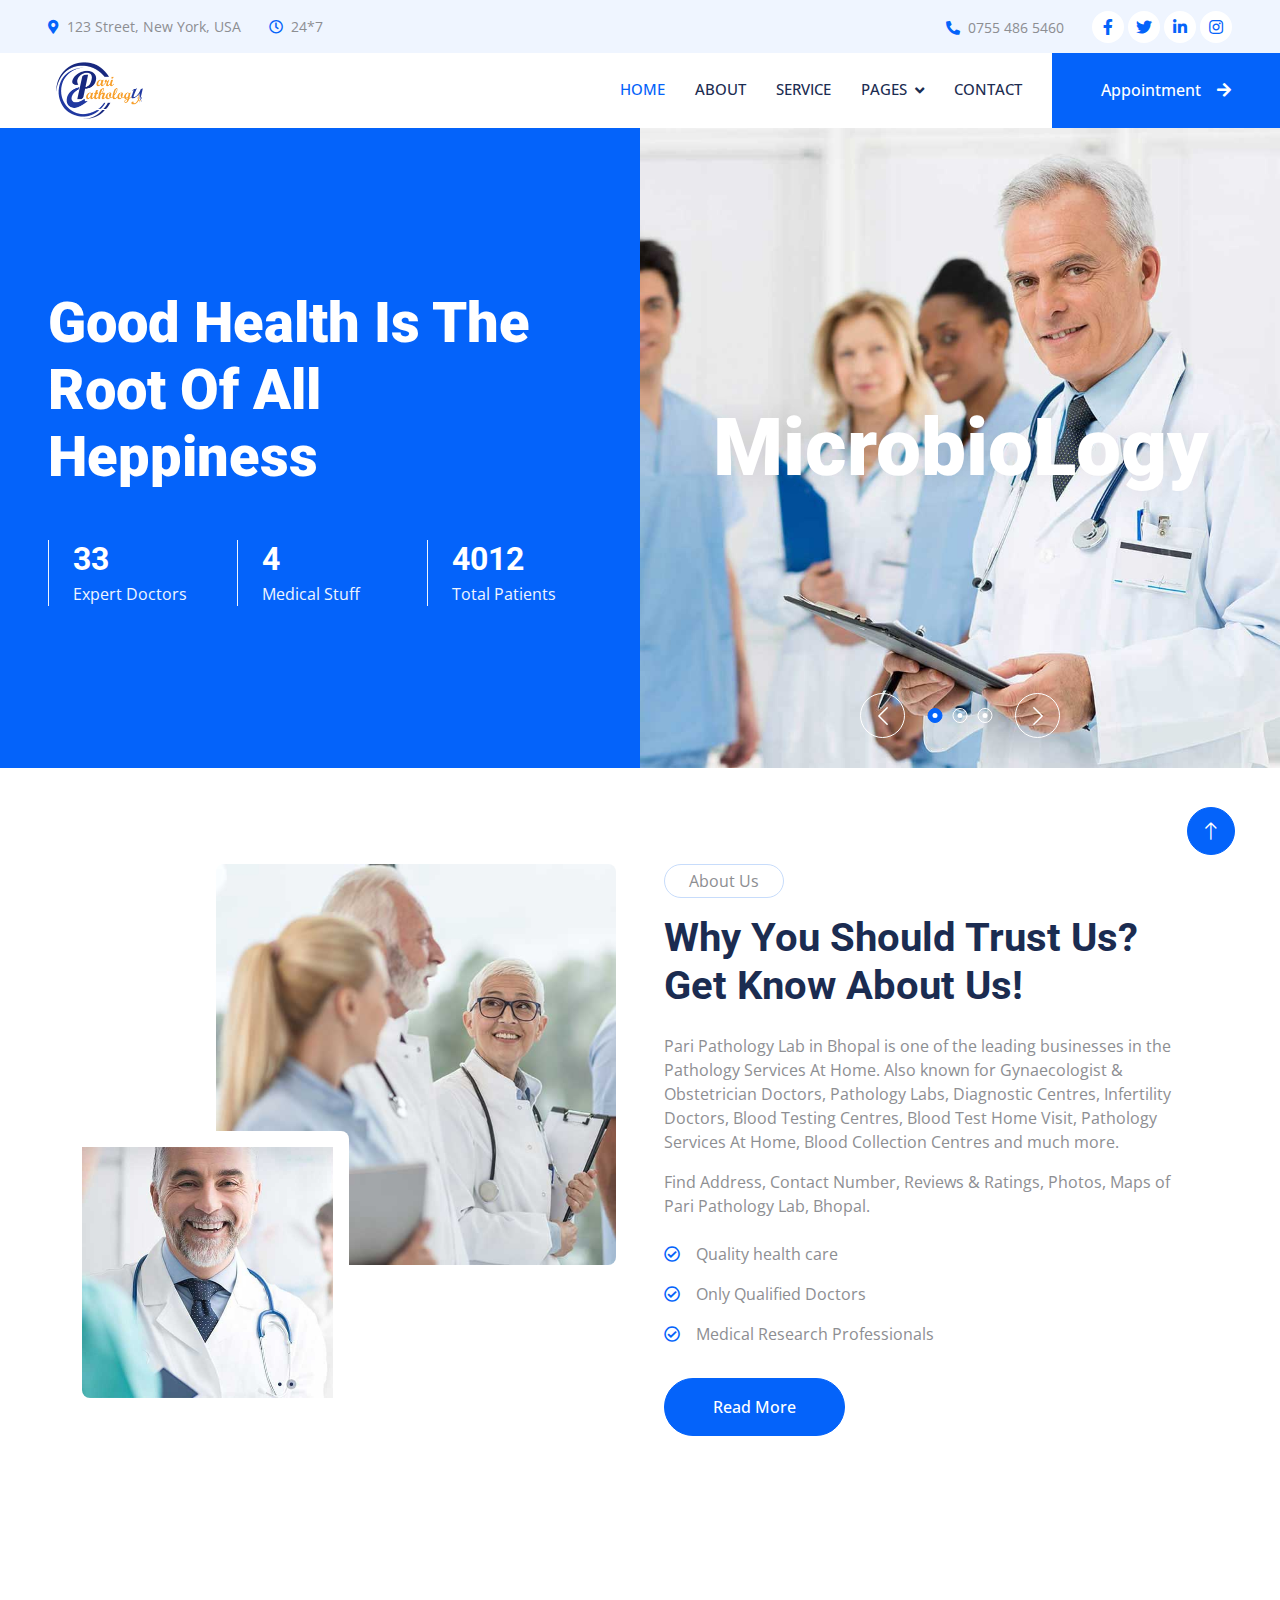
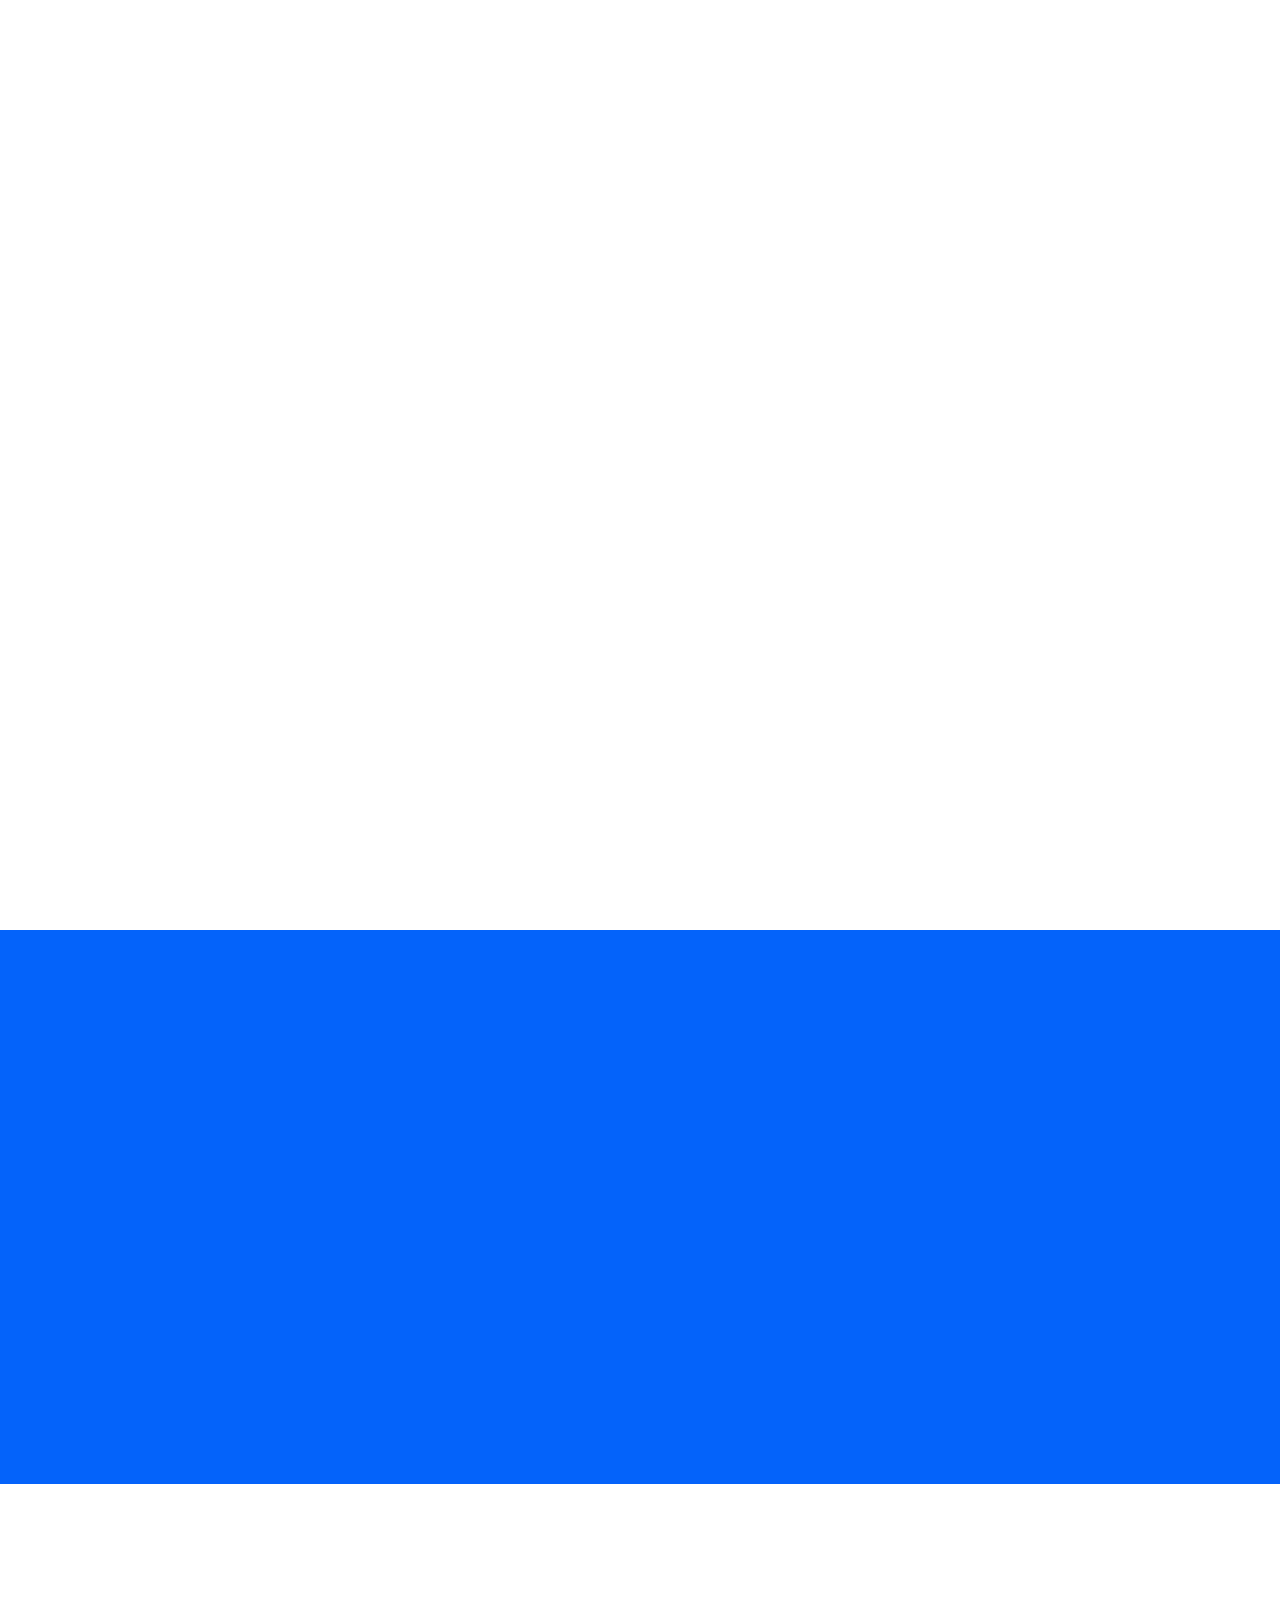
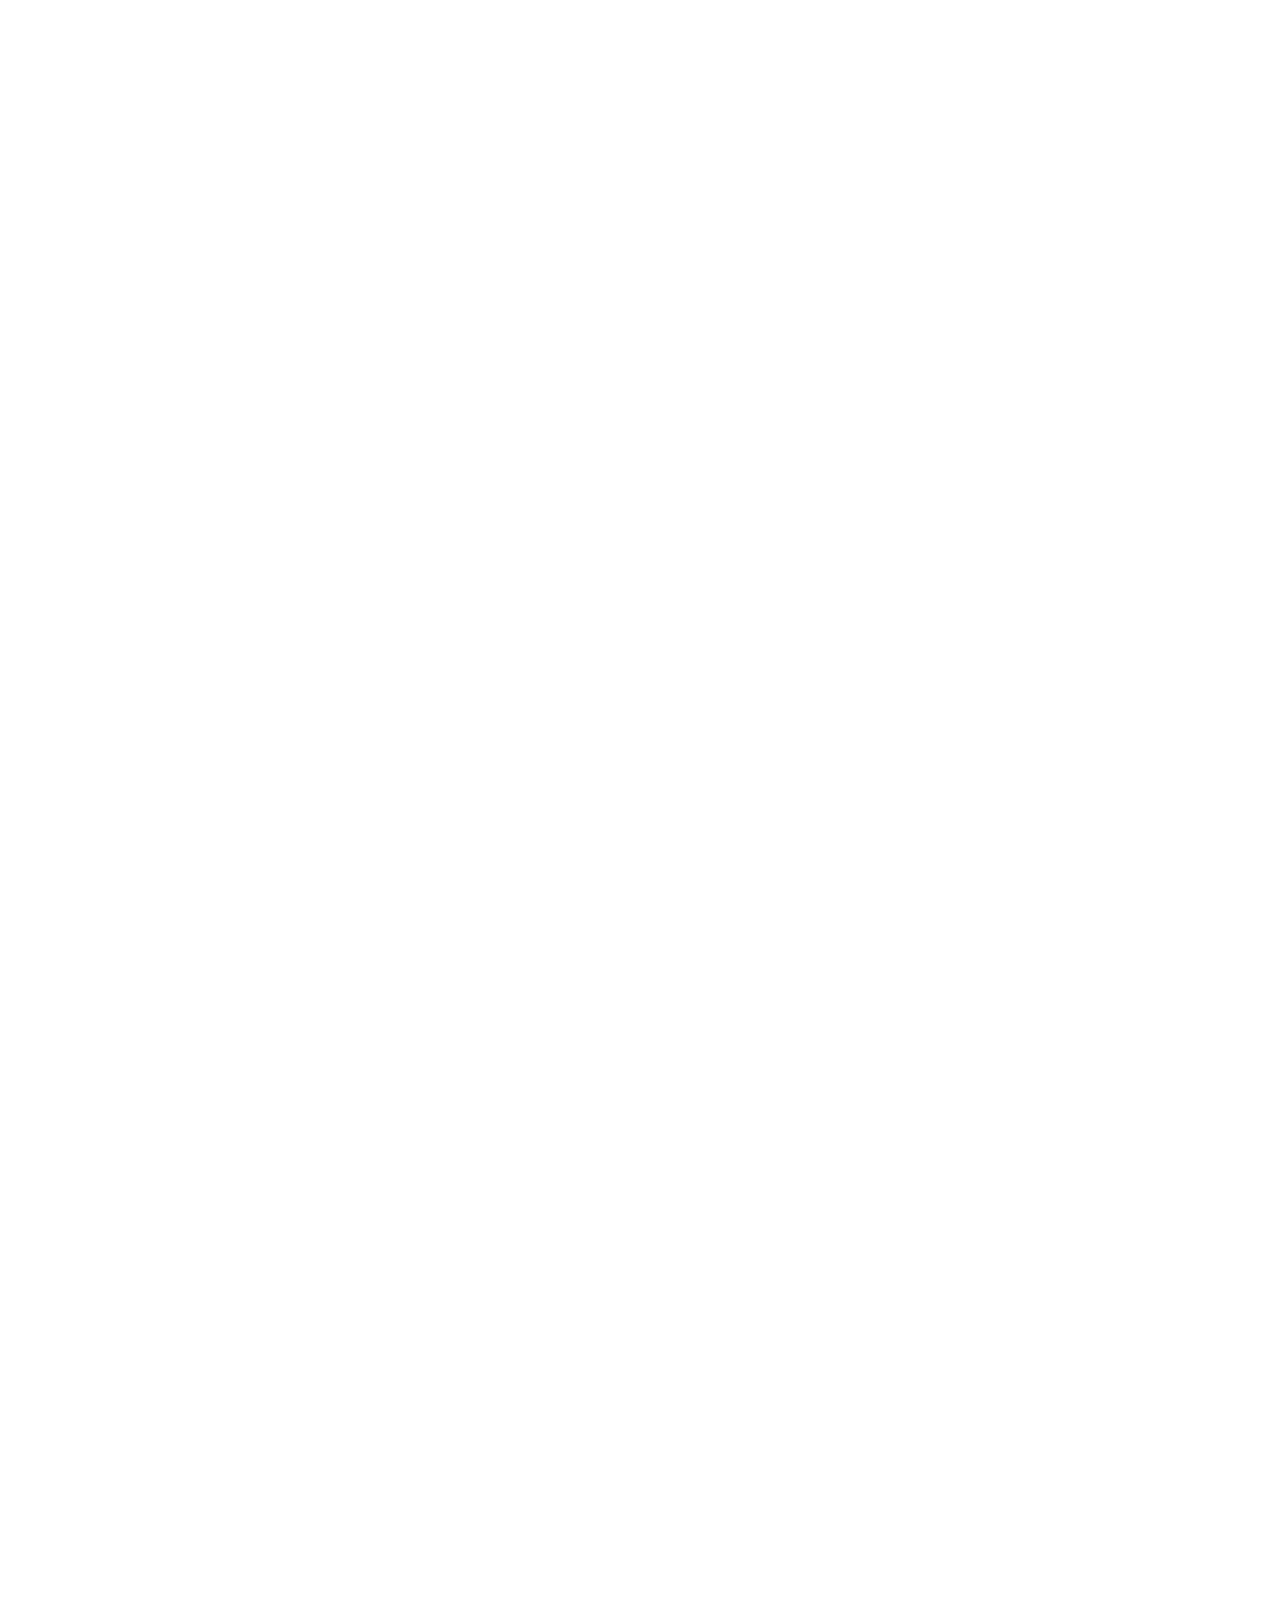
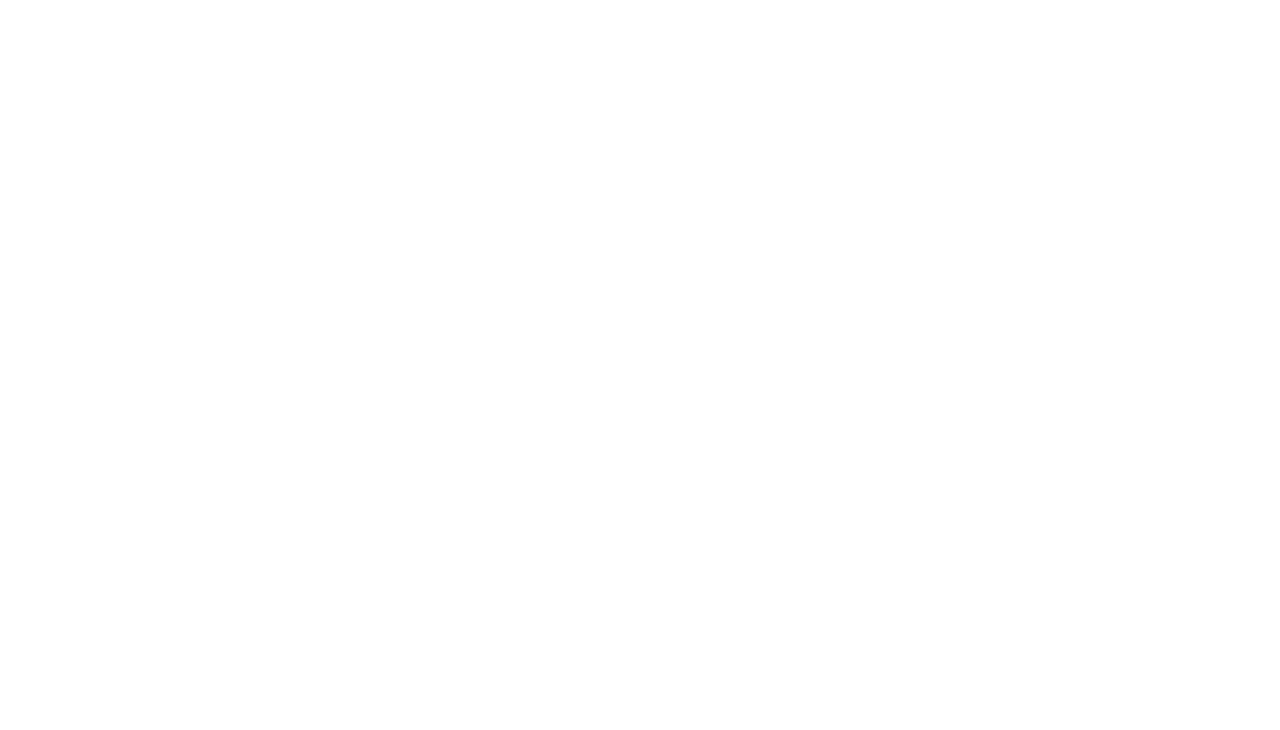
==== index.html @ 9d8f3b35 "initial commit" ====
<!DOCTYPE html>
<html lang="en">

<head>
    <meta charset="utf-8">
    <title>Pari Pathology Private Limited</title>
    <meta content="width=device-width, initial-scale=1.0" name="viewport">
    <meta content="" name="keywords">
    <meta content="" name="description">

    <!-- Favicon -->
    <link href="img/favicon.ico" rel="icon">

    <!-- Google Web Fonts -->
    <link rel="preconnect" href="https://fonts.googleapis.com">
    <link rel="preconnect" href="https://fonts.gstatic.com" crossorigin>
    <link href="https://fonts.googleapis.com/css2?family=Open+Sans:wght@400;500&family=Roboto:wght@500;700;900&display=swap" rel="stylesheet"> 

    <!-- Icon Font Stylesheet -->
    <link href="https://cdnjs.cloudflare.com/ajax/libs/font-awesome/5.10.0/css/all.min.css" rel="stylesheet">
    <link href="https://cdn.jsdelivr.net/npm/bootstrap-icons@1.4.1/font/bootstrap-icons.css" rel="stylesheet">

    <!-- Libraries Stylesheet -->
    <link href="lib/animate/animate.min.css" rel="stylesheet">
    <link href="lib/owlcarousel/assets/owl.carousel.min.css" rel="stylesheet">
    <link href="lib/tempusdominus/css/tempusdominus-bootstrap-4.min.css" rel="stylesheet" />

    <!-- Customized Bootstrap Stylesheet -->
    <link href="css/bootstrap.min.css" rel="stylesheet">

    <!-- Template Stylesheet -->
    <link href="css/style.css" rel="stylesheet">
</head>

<body>
    <!-- Spinner Start -->
    <div id="spinner" class="show bg-white position-fixed translate-middle w-100 vh-100 top-50 start-50 d-flex align-items-center justify-content-center">
        <div class="spinner-grow text-primary" style="width: 3rem; height: 3rem;" role="status">
            <span class="sr-only">Loading...</span>
        </div>
    </div>
    <!-- Spinner End -->


    <!-- Topbar Start -->
    <div class="container-fluid bg-light p-0 wow fadeIn" data-wow-delay="0.1s">
        <div class="row gx-0 d-none d-lg-flex">
            <div class="col-lg-7 px-5 text-start">
                <div class="h-100 d-inline-flex align-items-center py-3 me-4">
                    <small class="fa fa-map-marker-alt text-primary me-2"></small>
                    <small>123 Street, New York, USA</small>
                </div>
                <div class="h-100 d-inline-flex align-items-center py-3">
                    <small class="far fa-clock text-primary me-2"></small>
                    <small>24*7</small>
                </div>
            </div>
            <div class="col-lg-5 px-5 text-end">
                <div class="h-100 d-inline-flex align-items-center py-3 me-4">
                    <small class="fa fa-phone-alt text-primary me-2"></small>
                    <small>0755 486 5460</small>
                </div>
                <div class="h-100 d-inline-flex align-items-center">
                    <a class="btn btn-sm-square rounded-circle bg-white text-primary me-1" href=""><i class="fab fa-facebook-f"></i></a>
                    <a class="btn btn-sm-square rounded-circle bg-white text-primary me-1" href=""><i class="fab fa-twitter"></i></a>
                    <a class="btn btn-sm-square rounded-circle bg-white text-primary me-1" href=""><i class="fab fa-linkedin-in"></i></a>
                    <a class="btn btn-sm-square rounded-circle bg-white text-primary me-0" href=""><i class="fab fa-instagram"></i></a>
                </div>
            </div>
        </div>
    </div>
    <!-- Topbar End -->


    <!-- Navbar Start -->
    <nav class="navbar navbar-expand-lg bg-white navbar-light sticky-top p-0 wow fadeIn" data-wow-delay="0.1s">
        <a href="index.html" class="navbar-brand d-flex align-items-center px-4 px-lg-5">
            <h1 class="m-0 text-primary">
                <!-- <i class="far fa-hospital me-3"></i> -->
                <img src="img/6-pnglogo.png" width="100">
            </h1>
        </a>
        <button type="button" class="navbar-toggler me-4" data-bs-toggle="collapse" data-bs-target="#navbarCollapse">
            <span class="navbar-toggler-icon"></span>
        </button>
        <div class="collapse navbar-collapse" id="navbarCollapse">
            <div class="navbar-nav ms-auto p-4 p-lg-0">
                <a href="index.html" class="nav-item nav-link active">Home</a>
                <a href="about.html" class="nav-item nav-link">About</a>
                <a href="service.html" class="nav-item nav-link">Service</a>
                <div class="nav-item dropdown">
                    <a href="#" class="nav-link dropdown-toggle" data-bs-toggle="dropdown">Pages</a>
                    <div class="dropdown-menu rounded-0 rounded-bottom m-0">
                        <a href="feature.html" class="dropdown-item">Feature</a>
                        <a href="team.html" class="dropdown-item">Our Doctor</a>
                        <a href="appointment.html" class="dropdown-item">Appointment</a>
                        <a href="testimonial.html" class="dropdown-item">Testimonial</a>
                        <a href="404.html" class="dropdown-item">404 Page</a>
                    </div>
                </div>
                <a href="contact.html" class="nav-item nav-link">Contact</a>
            </div>
            <a href="" class="btn btn-primary rounded-0 py-4 px-lg-5 d-none d-lg-block">Appointment<i class="fa fa-arrow-right ms-3"></i></a>
        </div>
    </nav>
    <!-- Navbar End -->


    <!-- Header Start -->
    <div class="container-fluid header bg-primary p-0 mb-5">
        <div class="row g-0 align-items-center flex-column-reverse flex-lg-row">
            <div class="col-lg-6 p-5 wow fadeIn" data-wow-delay="0.1s">
                <h1 class="display-4 text-white mb-5">Good Health Is The Root Of All Heppiness</h1>
                <div class="row g-4">
                    <div class="col-sm-4">
                        <div class="border-start border-light ps-4">
                            <h2 class="text-white mb-1" data-toggle="counter-up">100</h2>
                            <p class="text-light mb-0">Expert Doctors</p>
                        </div>
                    </div>
                    <div class="col-sm-4">
                        <div class="border-start border-light ps-4">
                            <h2 class="text-white mb-1" data-toggle="counter-up">12</h2>
                            <p class="text-light mb-0">Medical Stuff</p>
                        </div>
                    </div>
                    <div class="col-sm-4">
                        <div class="border-start border-light ps-4">
                            <h2 class="text-white mb-1" data-toggle="counter-up">12345</h2>
                            <p class="text-light mb-0">Total Patients</p>
                        </div>
                    </div>
                </div>
            </div>
            <div class="col-lg-6 wow fadeIn" data-wow-delay="0.5s">
                <div class="owl-carousel header-carousel">
                    <div class="owl-carousel-item position-relative">
                        <img class="img-fluid" src="img/carousel-1.jpg" alt="">
                        <div class="owl-carousel-text">
                            <h1 class="display-1 text-white mb-0">MicrobioLogy</h1>
                        </div>
                    </div>
                    <div class="owl-carousel-item position-relative">
                        <img class="img-fluid" src="img/carousel-2.jpg" alt="">
                        <div class="owl-carousel-text">
                            <h1 class="display-1 text-white mb-0">Hemetology</h1>
                        </div>
                    </div>
                    <div class="owl-carousel-item position-relative">
                        <img class="img-fluid" src="img/carousel-3.jpg" alt="">
                        <div class="owl-carousel-text">
                            <h1 class="display-1 text-white mb-0">BioChemistry</h1>
                        </div>
                    </div>
                </div>
            </div>
        </div>
    </div>
    <!-- Header End -->


    <!-- About Start -->
    <div class="container-xxl py-5">
        <div class="container">
            <div class="row g-5">
                <div class="col-lg-6 wow fadeIn" data-wow-delay="0.1s">
                    <div class="d-flex flex-column">
                        <img class="img-fluid rounded w-75 align-self-end" src="img/about-1.jpg" alt="">
                        <img class="img-fluid rounded w-50 bg-white pt-3 pe-3" src="img/about-2.jpg" alt="" style="margin-top: -25%;">
                    </div>
                </div>
                <div class="col-lg-6 wow fadeIn" data-wow-delay="0.5s">
                    <p class="d-inline-block border rounded-pill py-1 px-4">About Us</p>
                    <h1 class="mb-4">Why You Should Trust Us? Get Know About Us!</h1>
                    <p>Pari Pathology Lab in Bhopal is one of the leading businesses in the Pathology Services At Home. Also known for Gynaecologist & Obstetrician Doctors, Pathology Labs, Diagnostic Centres, Infertility Doctors, Blood Testing Centres, Blood Test Home Visit, Pathology Services At Home, Blood Collection Centres and much more. </p>
                    <p class="mb-4">Find Address, Contact Number, Reviews & Ratings, Photos, Maps of Pari Pathology Lab, Bhopal.</p>
                    <p><i class="far fa-check-circle text-primary me-3"></i>Quality health care</p>
                    <p><i class="far fa-check-circle text-primary me-3"></i>Only Qualified Doctors</p>
                    <p><i class="far fa-check-circle text-primary me-3"></i>Medical Research Professionals</p>
                    <a class="btn btn-primary rounded-pill py-3 px-5 mt-3" href="">Read More</a>
                </div>
            </div>
        </div>
    </div>
    <!-- About End -->


    <!-- Service Start -->
    <div class="container-xxl py-5">
        <div class="container">
            <div class="text-center mx-auto mb-5 wow fadeInUp" data-wow-delay="0.1s" style="max-width: 600px;">
                <p class="d-inline-block border rounded-pill py-1 px-4">Services</p>
                <h1>Health Care Solutions</h1>
            </div>
            <div class="row g-4">
                <div class="col-lg-4 col-md-6 wow fadeInUp" data-wow-delay="0.1s">
                    <div class="service-item bg-light rounded h-100 p-5">
                        <div class="d-inline-flex align-items-center justify-content-center bg-white rounded-circle mb-4" style="width: 65px; height: 65px;">
                            <i class="fa fa-heartbeat text-primary fs-4"></i>
                        </div>
                        <h4 class="mb-3">Cardiology</h4>
                        <p class="mb-4">Erat ipsum justo amet duo et elitr dolor, est duo duo eos lorem sed diam stet diam sed stet.</p>
                        <a class="btn" href=""><i class="fa fa-plus text-primary me-3"></i>Read More</a>
                    </div>
                </div>
                <div class="col-lg-4 col-md-6 wow fadeInUp" data-wow-delay="0.3s">
                    <div class="service-item bg-light rounded h-100 p-5">
                        <div class="d-inline-flex align-items-center justify-content-center bg-white rounded-circle mb-4" style="width: 65px; height: 65px;">
                            <i class="fa fa-x-ray text-primary fs-4"></i>
                        </div>
                        <h4 class="mb-3">Pulmonary</h4>
                        <p class="mb-4">Erat ipsum justo amet duo et elitr dolor, est duo duo eos lorem sed diam stet diam sed stet.</p>
                        <a class="btn" href=""><i class="fa fa-plus text-primary me-3"></i>Read More</a>
                    </div>
                </div>
                <div class="col-lg-4 col-md-6 wow fadeInUp" data-wow-delay="0.5s">
                    <div class="service-item bg-light rounded h-100 p-5">
                        <div class="d-inline-flex align-items-center justify-content-center bg-white rounded-circle mb-4" style="width: 65px; height: 65px;">
                            <i class="fa fa-brain text-primary fs-4"></i>
                        </div>
                        <h4 class="mb-3">Neurology</h4>
                        <p class="mb-4">Erat ipsum justo amet duo et elitr dolor, est duo duo eos lorem sed diam stet diam sed stet.</p>
                        <a class="btn" href=""><i class="fa fa-plus text-primary me-3"></i>Read More</a>
                    </div>
                </div>
                <div class="col-lg-4 col-md-6 wow fadeInUp" data-wow-delay="0.1s">
                    <div class="service-item bg-light rounded h-100 p-5">
                        <div class="d-inline-flex align-items-center justify-content-center bg-white rounded-circle mb-4" style="width: 65px; height: 65px;">
                            <i class="fa fa-wheelchair text-primary fs-4"></i>
                        </div>
                        <h4 class="mb-3">Orthopedics</h4>
                        <p class="mb-4">Erat ipsum justo amet duo et elitr dolor, est duo duo eos lorem sed diam stet diam sed stet.</p>
                        <a class="btn" href=""><i class="fa fa-plus text-primary me-3"></i>Read More</a>
                    </div>
                </div>
                <div class="col-lg-4 col-md-6 wow fadeInUp" data-wow-delay="0.3s">
                    <div class="service-item bg-light rounded h-100 p-5">
                        <div class="d-inline-flex align-items-center justify-content-center bg-white rounded-circle mb-4" style="width: 65px; height: 65px;">
                            <i class="fa fa-tooth text-primary fs-4"></i>
                        </div>
                        <h4 class="mb-3">Dental Surgery</h4>
                        <p class="mb-4">Erat ipsum justo amet duo et elitr dolor, est duo duo eos lorem sed diam stet diam sed stet.</p>
                        <a class="btn" href=""><i class="fa fa-plus text-primary me-3"></i>Read More</a>
                    </div>
                </div>
                <div class="col-lg-4 col-md-6 wow fadeInUp" data-wow-delay="0.5s">
                    <div class="service-item bg-light rounded h-100 p-5">
                        <div class="d-inline-flex align-items-center justify-content-center bg-white rounded-circle mb-4" style="width: 65px; height: 65px;">
                            <i class="fa fa-vials text-primary fs-4"></i>
                        </div>
                        <h4 class="mb-3">Laboratory</h4>
                        <p class="mb-4">Erat ipsum justo amet duo et elitr dolor, est duo duo eos lorem sed diam stet diam sed stet.</p>
                        <a class="btn" href=""><i class="fa fa-plus text-primary me-3"></i>Read More</a>
                    </div>
                </div>
            </div>
        </div>
    </div>
    <!-- Service End -->


    <!-- Feature Start -->
    <div class="container-fluid bg-primary overflow-hidden my-5 px-lg-0">
        <div class="container feature px-lg-0">
            <div class="row g-0 mx-lg-0">
                <div class="col-lg-6 feature-text py-5 wow fadeIn" data-wow-delay="0.1s">
                    <div class="p-lg-5 ps-lg-0">
                        <p class="d-inline-block border rounded-pill text-light py-1 px-4">Features</p>
                        <h1 class="text-white mb-4">Why Choose Us</h1>
                        <p class="text-white mb-4 pb-2">Tempor erat elitr rebum at clita. Diam dolor diam ipsum sit. Aliqu diam amet diam et eos. Clita erat ipsum et lorem et sit, sed stet lorem sit clita duo justo erat amet</p>
                        <div class="row g-4">
                            <div class="col-6">
                                <div class="d-flex align-items-center">
                                    <div class="d-flex flex-shrink-0 align-items-center justify-content-center rounded-circle bg-light" style="width: 55px; height: 55px;">
                                        <i class="fa fa-user-md text-primary"></i>
                                    </div>
                                    <div class="ms-4">
                                        <p class="text-white mb-2">Experience</p>
                                        <h5 class="text-white mb-0">Doctors</h5>
                                    </div>
                                </div>
                            </div>
                            <div class="col-6">
                                <div class="d-flex align-items-center">
                                    <div class="d-flex flex-shrink-0 align-items-center justify-content-center rounded-circle bg-light" style="width: 55px; height: 55px;">
                                        <i class="fa fa-check text-primary"></i>
                                    </div>
                                    <div class="ms-4">
                                        <p class="text-white mb-2">Quality</p>
                                        <h5 class="text-white mb-0">Services</h5>
                                    </div>
                                </div>
                            </div>
                            <div class="col-6">
                                <div class="d-flex align-items-center">
                                    <div class="d-flex flex-shrink-0 align-items-center justify-content-center rounded-circle bg-light" style="width: 55px; height: 55px;">
                                        <i class="fa fa-comment-medical text-primary"></i>
                                    </div>
                                    <div class="ms-4">
                                        <p class="text-white mb-2">Positive</p>
                                        <h5 class="text-white mb-0">Consultation</h5>
                                    </div>
                                </div>
                            </div>
                            <div class="col-6">
                                <div class="d-flex align-items-center">
                                    <div class="d-flex flex-shrink-0 align-items-center justify-content-center rounded-circle bg-light" style="width: 55px; height: 55px;">
                                        <i class="fa fa-headphones text-primary"></i>
                                    </div>
                                    <div class="ms-4">
                                        <p class="text-white mb-2">24 Hours</p>
                                        <h5 class="text-white mb-0">Support</h5>
                                    </div>
                                </div>
                            </div>
                        </div>
                    </div>
                </div>
                <div class="col-lg-6 pe-lg-0 wow fadeIn" data-wow-delay="0.5s" style="min-height: 400px;">
                    <div class="position-relative h-100">
                        <img class="position-absolute img-fluid w-100 h-100" src="img/feature.jpg" style="object-fit: cover;" alt="">
                    </div>
                </div>
            </div>
        </div>
    </div>
    <!-- Feature End -->


    <!-- Team Start -->
    <div class="container-xxl py-5">
        <div class="container">
            <div class="text-center mx-auto mb-5 wow fadeInUp" data-wow-delay="0.1s" style="max-width: 600px;">
                <p class="d-inline-block border rounded-pill py-1 px-4">Doctors</p>
                <h1>Our Experience Doctors</h1>
            </div>
            <div class="row g-4">
                <div class="col-lg-3 col-md-6 wow fadeInUp" data-wow-delay="0.1s">
                    <div class="team-item position-relative rounded overflow-hidden">
                        <div class="overflow-hidden">
                            <img class="img-fluid" src="img/team-1.jpg" alt="">
                        </div>
                        <div class="team-text bg-light text-center p-4">
                            <h5>Doctor Name</h5>
                            <p class="text-primary">Department</p>
                            <div class="team-social text-center">
                                <a class="btn btn-square" href=""><i class="fab fa-facebook-f"></i></a>
                                <a class="btn btn-square" href=""><i class="fab fa-twitter"></i></a>
                                <a class="btn btn-square" href=""><i class="fab fa-instagram"></i></a>
                            </div>
                        </div>
                    </div>
                </div>
                <div class="col-lg-3 col-md-6 wow fadeInUp" data-wow-delay="0.3s">
                    <div class="team-item position-relative rounded overflow-hidden">
                        <div class="overflow-hidden">
                            <img class="img-fluid" src="img/team-2.jpg" alt="">
                        </div>
                        <div class="team-text bg-light text-center p-4">
                            <h5>Doctor Name</h5>
                            <p class="text-primary">Department</p>
                            <div class="team-social text-center">
                                <a class="btn btn-square" href=""><i class="fab fa-facebook-f"></i></a>
                                <a class="btn btn-square" href=""><i class="fab fa-twitter"></i></a>
                                <a class="btn btn-square" href=""><i class="fab fa-instagram"></i></a>
                            </div>
                        </div>
                    </div>
                </div>
                <div class="col-lg-3 col-md-6 wow fadeInUp" data-wow-delay="0.5s">
                    <div class="team-item position-relative rounded overflow-hidden">
                        <div class="overflow-hidden">
                            <img class="img-fluid" src="img/team-3.jpg" alt="">
                        </div>
                        <div class="team-text bg-light text-center p-4">
                            <h5>Doctor Name</h5>
                            <p class="text-primary">Department</p>
                            <div class="team-social text-center">
                                <a class="btn btn-square" href=""><i class="fab fa-facebook-f"></i></a>
                                <a class="btn btn-square" href=""><i class="fab fa-twitter"></i></a>
                                <a class="btn btn-square" href=""><i class="fab fa-instagram"></i></a>
                            </div>
                        </div>
                    </div>
                </div>
                <div class="col-lg-3 col-md-6 wow fadeInUp" data-wow-delay="0.7s">
                    <div class="team-item position-relative rounded overflow-hidden">
                        <div class="overflow-hidden">
                            <img class="img-fluid" src="img/team-4.jpg" alt="">
                        </div>
                        <div class="team-text bg-light text-center p-4">
                            <h5>Doctor Name</h5>
                            <p class="text-primary">Department</p>
                            <div class="team-social text-center">
                                <a class="btn btn-square" href=""><i class="fab fa-facebook-f"></i></a>
                                <a class="btn btn-square" href=""><i class="fab fa-twitter"></i></a>
                                <a class="btn btn-square" href=""><i class="fab fa-instagram"></i></a>
                            </div>
                        </div>
                    </div>
                </div>
            </div>
        </div>
    </div>
    <!-- Team End -->


    <!-- Appointment Start -->
    <div class="container-xxl py-5">
        <div class="container">
            <div class="row g-5">
                <div class="col-lg-6 wow fadeInUp" data-wow-delay="0.1s">
                    <p class="d-inline-block border rounded-pill py-1 px-4">Appointment</p>
                    <h1 class="mb-4">Make An Appointment To Visit Our Doctor</h1>
                    <p class="mb-4">Tempor erat elitr rebum at clita. Diam dolor diam ipsum sit. Aliqu diam amet diam et eos. Clita erat ipsum et lorem et sit, sed stet lorem sit clita duo justo magna dolore erat amet</p>
                    <div class="bg-light rounded d-flex align-items-center p-5 mb-4">
                        <div class="d-flex flex-shrink-0 align-items-center justify-content-center rounded-circle bg-white" style="width: 55px; height: 55px;">
                            <i class="fa fa-phone-alt text-primary"></i>
                        </div>
                        <div class="ms-4">
                            <p class="mb-2">Call Us Now</p>
                            <h5 class="mb-0">0755 486 5460 </h5>
                        </div>
                    </div>
                    <div class="bg-light rounded d-flex align-items-center p-5">
                        <div class="d-flex flex-shrink-0 align-items-center justify-content-center rounded-circle bg-white" style="width: 55px; height: 55px;">
                            <i class="fa fa-envelope-open text-primary"></i>
                        </div>
                        <div class="ms-4">
                            <p class="mb-2">Mail Us Now</p>
                            <h5 class="mb-0">paripathologypvtltd@gmail  .com</h5>
                        </div>
                    </div>
                </div>
                <div class="col-lg-6 wow fadeInUp" data-wow-delay="0.5s">
                    <div class="bg-light rounded h-100 d-flex align-items-center p-5">
                        <form>
                            <div class="row g-3">
                                <div class="col-12 col-sm-6">
                                    <input type="text" class="form-control border-0" placeholder="Your Name" style="height: 55px;">
                                </div>
                                <div class="col-12 col-sm-6">
                                    <input type="email" class="form-control border-0" placeholder="Your Email" style="height: 55px;">
                                </div>
                                <div class="col-12 col-sm-6">
                                    <input type="text" class="form-control border-0" placeholder="Your Mobile" style="height: 55px;">
                                </div>
                                <div class="col-12 col-sm-6">
                                    <select class="form-select border-0" style="height: 55px;">
                                        <option selected>Choose Doctor</option>
                                        <option value="1">Doctor 1</option>
                                        <option value="2">Doctor 2</option>
                                        <option value="3">Doctor 3</option>
                                    </select>
                                </div>
                                <div class="col-12 col-sm-6">
                                    <div class="date" id="date" data-target-input="nearest">
                                        <input type="text"
                                            class="form-control border-0 datetimepicker-input"
                                            placeholder="Choose Date" data-target="#date" data-toggle="datetimepicker" style="height: 55px;">
                                    </div>
                                </div>
                                <div class="col-12 col-sm-6">
                                    <div class="time" id="time" data-target-input="nearest">
                                        <input type="text"
                                            class="form-control border-0 datetimepicker-input"
                                            placeholder="Choose Date" data-target="#time" data-toggle="datetimepicker" style="height: 55px;">
                                    </div>
                                </div>
                                <div class="col-12">
                                    <textarea class="form-control border-0" rows="5" placeholder="Describe your problem"></textarea>
                                </div>
                                <div class="col-12">
                                    <button class="btn btn-primary w-100 py-3" type="submit">Book Appointment</button>
                                </div>
                            </div>
                        </form>
                    </div>
                </div>
            </div>
        </div>
    </div>
    <!-- Appointment End -->


    <!-- Testimonial Start -->
    <div class="container-xxl py-5">
        <div class="container">
            <div class="text-center mx-auto mb-5 wow fadeInUp" data-wow-delay="0.1s" style="max-width: 600px;">
                <p class="d-inline-block border rounded-pill py-1 px-4">Testimonial</p>
                <h1>What Say Our Patients!</h1>
            </div>
            <div class="owl-carousel testimonial-carousel wow fadeInUp" data-wow-delay="0.1s">
                <div class="testimonial-item text-center">
                    <img class="img-fluid bg-light rounded-circle p-2 mx-auto mb-4" src="img/testimonial-1.jpg" style="width: 100px; height: 100px;">
                    <div class="testimonial-text rounded text-center p-4">
                        <p>Clita clita tempor justo dolor ipsum amet kasd amet duo justo duo duo labore sed sed. Magna ut diam sit et amet stet eos sed clita erat magna elitr erat sit sit erat at rebum justo sea clita.</p>
                        <h5 class="mb-1">Patient Name</h5>
                        <span class="fst-italic">Profession</span>
                    </div>
                </div>
                <div class="testimonial-item text-center">
                    <img class="img-fluid bg-light rounded-circle p-2 mx-auto mb-4" src="img/testimonial-2.jpg" style="width: 100px; height: 100px;">
                    <div class="testimonial-text rounded text-center p-4">
                        <p>Clita clita tempor justo dolor ipsum amet kasd amet duo justo duo duo labore sed sed. Magna ut diam sit et amet stet eos sed clita erat magna elitr erat sit sit erat at rebum justo sea clita.</p>
                        <h5 class="mb-1">Patient Name</h5>
                        <span class="fst-italic">Profession</span>
                    </div>
                </div>
                <div class="testimonial-item text-center">
                    <img class="img-fluid bg-light rounded-circle p-2 mx-auto mb-4" src="img/testimonial-3.jpg" style="width: 100px; height: 100px;">
                    <div class="testimonial-text rounded text-center p-4">
                        <p>Clita clita tempor justo dolor ipsum amet kasd amet duo justo duo duo labore sed sed. Magna ut diam sit et amet stet eos sed clita erat magna elitr erat sit sit erat at rebum justo sea clita.</p>
                        <h5 class="mb-1">Patient Name</h5>
                        <span class="fst-italic">Profession</span>
                    </div>
                </div>
            </div>
        </div>
    </div>
    <!-- Testimonial End -->


    <!-- Footer Start -->
    <div class="container-fluid bg-dark text-light footer mt-5 pt-5 wow fadeIn" data-wow-delay="0.1s">
        <div class="container py-5">
            <div class="row g-5">
                <div class="col-lg-3 col-md-6">
                    <h5 class="text-light mb-4">Address</h5>
                    <p class="mb-2"><i class="fa fa-map-marker-alt me-3"></i>123 Street, New York, USA</p>
                    <p class="mb-2"><i class="fa fa-phone-alt me-3"></i>0755 486 5460</p>
                    <p class="mb-2"><i class="fa fa-envelope me-3"></i>paripathologypvtltd@gmail    .com</p>
                    <div class="d-flex pt-2">
                        <a class="btn btn-outline-light btn-social rounded-circle" href=""><i class="fab fa-twitter"></i></a>
                        <a class="btn btn-outline-light btn-social rounded-circle" href=""><i class="fab fa-facebook-f"></i></a>
                        <a class="btn btn-outline-light btn-social rounded-circle" href=""><i class="fab fa-youtube"></i></a>
                        <a class="btn btn-outline-light btn-social rounded-circle" href=""><i class="fab fa-linkedin-in"></i></a>
                    </div>
                </div>
                <div class="col-lg-3 col-md-6">
                    <h5 class="text-light mb-4">Services</h5>
                    <a class="btn btn-link" href="">Cardiology</a>
                    <a class="btn btn-link" href="">Pulmonary</a>
                    <a class="btn btn-link" href="">Neurology</a>
                    <a class="btn btn-link" href="">Orthopedics</a>
                    <a class="btn btn-link" href="">Laboratory</a>
                </div>
                <div class="col-lg-3 col-md-6">
                    <h5 class="text-light mb-4">Quick Links</h5>
                    <a class="btn btn-link" href="">About Us</a>
                    <a class="btn btn-link" href="">Contact Us</a>
                    <a class="btn btn-link" href="">Our Services</a>
                    <a class="btn btn-link" href="">Terms & Condition</a>
                    <a class="btn btn-link" href="">Support</a>
                </div>
                <div class="col-lg-3 col-md-6">
                    <h5 class="text-light mb-4">Newsletter</h5>
                    <p>Dolor amet sit justo amet elitr clita ipsum elitr est.</p>
                    <div class="position-relative mx-auto" style="max-width: 400px;">
                        <input class="form-control border-0 w-100 py-3 ps-4 pe-5" type="text" placeholder="Your email">
                        <button type="button" class="btn btn-primary py-2 position-absolute top-0 end-0 mt-2 me-2">SignUp</button>
                    </div>
                </div>
            </div>
        </div>
        <div class="container">
            <div class="copyright">
                <div class="row">
                    <div class="col-md-6 text-center text-md-start mb-3 mb-md-0">
                        &copy; <a class="border-bottom" href="#">Your Site Name</a>, All Right Reserved.
                    </div>
                    <div class="col-md-6 text-center text-md-end">
                        <!--/*** This template is free as long as you keep the footer author’s credit link/attribution link/backlink. If you'd like to use the template without the footer author’s credit link/attribution link/backlink, you can purchase the Credit Removal License from "https://htmlcodex.com/credit-removal". Thank you for your support. ***/-->
                        Designed By <a class="border-bottom" href="https://htmlcodex.com">HTML Codex</a>
                        </br>
                        Distributed By <a class="border-bottom" href="https://themewagon.com" target="_blank">ThemeWagon</a>
                    </div>
                </div>
            </div>
        </div>
    </div>
    <!-- Footer End -->


    <!-- Back to Top -->
    <a href="#" class="btn btn-lg btn-primary btn-lg-square rounded-circle back-to-top"><i class="bi bi-arrow-up"></i></a>


    <!-- JavaScript Libraries -->
    <script src="https://code.jquery.com/jquery-3.4.1.min.js"></script>
    <script src="https://cdn.jsdelivr.net/npm/bootstrap@5.0.0/dist/js/bootstrap.bundle.min.js"></script>
    <script src="lib/wow/wow.min.js"></script>
    <script src="lib/easing/easing.min.js"></script>
    <script src="lib/waypoints/waypoints.min.js"></script>
    <script src="lib/counterup/counterup.min.js"></script>
    <script src="lib/owlcarousel/owl.carousel.min.js"></script>
    <script src="lib/tempusdominus/js/moment.min.js"></script>
    <script src="lib/tempusdominus/js/moment-timezone.min.js"></script>
    <script src="lib/tempusdominus/js/tempusdominus-bootstrap-4.min.js"></script>

    <!-- Template Javascript -->
    <script src="js/main.js"></script>
</body>

</html>
---- css/style.css ----
/********** Template CSS **********/
:root {
    --primary: #0463FA;
    --light: #EFF5FF;
    --dark: #1B2C51;
}

.fw-medium {
    font-weight: 500 !important;
}

.fw-bold {
    font-weight: 700 !important;
}

.fw-black {
    font-weight: 900 !important;
}

.back-to-top {
    position: fixed;
    display: none;
    right: 45px;
    bottom: 45px;
    z-index: 99;
}


/*** Spinner ***/
#spinner {
    opacity: 0;
    visibility: hidden;
    transition: opacity .5s ease-out, visibility 0s linear .5s;
    z-index: 99999;
}

#spinner.show {
    transition: opacity .5s ease-out, visibility 0s linear 0s;
    visibility: visible;
    opacity: 1;
}


/*** Button ***/
.btn {
    font-weight: 500;
    transition: .5s;
}

.btn.btn-primary,
.btn.btn-secondary {
    color: #FFFFFF;
}

.btn-square {
    width: 38px;
    height: 38px;
}

.btn-sm-square {
    width: 32px;
    height: 32px;
}

.btn-lg-square {
    width: 48px;
    height: 48px;
}

.btn-square,
.btn-sm-square,
.btn-lg-square {
    padding: 0;
    display: flex;
    align-items: center;
    justify-content: center;
    font-weight: normal;
}


/*** Navbar ***/
.navbar .dropdown-toggle::after {
    border: none;
    content: "\f107";
    font-family: "Font Awesome 5 Free";
    font-weight: 900;
    vertical-align: middle;
    margin-left: 8px;
}

.navbar .navbar-nav .nav-link {
    margin-right: 30px;
    padding: 25px 0;
    color: #FFFFFF;
    font-size: 15px;
    font-weight: 500;
    text-transform: uppercase;
    outline: none;
}

.navbar .navbar-nav .nav-link:hover,
.navbar .navbar-nav .nav-link.active {
    color: var(--primary);
}

@media (max-width: 991.98px) {
    .navbar .navbar-nav .nav-link  {
        margin-right: 0;
        padding: 10px 0;
    }

    .navbar .navbar-nav {
        border-top: 1px solid #EEEEEE;
    }
}

.navbar .navbar-brand,
.navbar a.btn {
    height: 75px;
}

.navbar .navbar-nav .nav-link {
    color: var(--dark);
    font-weight: 500;
}

.navbar.sticky-top {
    top: -100px;
    transition: .5s;
}

@media (min-width: 992px) {
    .navbar .nav-item .dropdown-menu {
        display: block;
        border: none;
        margin-top: 0;
        top: 150%;
        opacity: 0;
        visibility: hidden;
        transition: .5s;
    }

    .navbar .nav-item:hover .dropdown-menu {
        top: 100%;
        visibility: visible;
        transition: .5s;
        opacity: 1;
    }
}


/*** Header ***/
.header-carousel .owl-carousel-text {
    position: absolute;
    width: 100%;
    height: 100%;
    padding: 3rem;
    top: 0;
    left: 0;
    display: flex;
    align-items: center;
    justify-content: center;
    text-shadow: 0 0 30px rgba(0, 0, 0, .1);
}

.header-carousel .owl-nav {
    position: absolute;
    width: 200px;
    height: 45px;
    bottom: 30px;
    left: 50%;
    transform: translateX(-50%);
    display: flex;
    justify-content: space-between;
}

.header-carousel .owl-nav .owl-prev,
.header-carousel .owl-nav .owl-next {
    width: 45px;
    height: 45px;
    display: flex;
    align-items: center;
    justify-content: center;
    color: #FFFFFF;
    background: transparent;
    border: 1px solid #FFFFFF;
    border-radius: 45px;
    font-size: 22px;
    transition: .5s;
}

.header-carousel .owl-nav .owl-prev:hover,
.header-carousel .owl-nav .owl-next:hover {
    background: var(--primary);
    border-color: var(--primary);
}

.header-carousel .owl-dots {
    position: absolute;
    height: 45px;
    bottom: 30px;
    left: 50%;
    transform: translateX(-50%);
    display: flex;
    align-items: center;
    justify-content: center;
}

.header-carousel .owl-dot {
    position: relative;
    display: inline-block;
    margin: 0 5px;
    width: 15px;
    height: 15px;
    background: transparent;
    border: 1px solid #FFFFFF;
    border-radius: 15px;
    transition: .5s;
}

.header-carousel .owl-dot::after {
    position: absolute;
    content: "";
    width: 5px;
    height: 5px;
    top: 4px;
    left: 4px;
    background: #FFFFFF;
    border-radius: 5px;
}

.header-carousel .owl-dot.active {
    background: var(--primary);
    border-color: var(--primary);
}

.page-header {
    background: url(../img/header-page.jpg) top center no-repeat;
    background-size: cover;
    text-shadow: 0 0 30px rgba(0, 0, 0, .1);
}

.breadcrumb-item + .breadcrumb-item::before {
    color: var(--light);
}


/*** Service ***/
.service-item {
    transition: .5s;
}

.service-item:hover {
    margin-top: -10px;
    box-shadow: 0 .5rem 1.5rem rgba(0, 0, 0, .08);
}

.service-item .btn {
    width: 40px;
    height: 40px;
    display: inline-flex;
    align-items: center;
    background: #FFFFFF;
    border-radius: 40px;
    white-space: nowrap;
    overflow: hidden;
    transition: .5s;
}

.service-item:hover .btn {
    width: 140px;
}


/*** Feature ***/
@media (min-width: 992px) {
    .container.feature {
        max-width: 100% !important;
    }

    .feature-text  {
        padding-left: calc(((100% - 960px) / 2) + .75rem);
    }
}

@media (min-width: 1200px) {
    .feature-text  {
        padding-left: calc(((100% - 1140px) / 2) + .75rem);
    }
}

@media (min-width: 1400px) {
    .feature-text  {
        padding-left: calc(((100% - 1320px) / 2) + .75rem);
    }
}


/*** Team ***/
.team-item img {
    position: relative;
    top: 0;
    transition: .5s;
}

.team-item:hover img {
    top: -30px;
}

.team-item .team-text {
    position: relative;
    height: 100px;
    transition: .5s;
}

.team-item:hover .team-text {
    margin-top: -60px;
    height: 160px;
}

.team-item .team-text .team-social {
    opacity: 0;
    transition: .5s;
}

.team-item:hover .team-text .team-social {
    opacity: 1;
}

.team-item .team-social .btn {
    display: inline-flex;
    color: var(--primary);
    background: #FFFFFF;
    border-radius: 40px;
}

.team-item .team-social .btn:hover {
    color: #FFFFFF;
    background: var(--primary);
}


/*** Appointment ***/
.bootstrap-datetimepicker-widget.bottom {
    top: auto !important;
}

.bootstrap-datetimepicker-widget .table * {
    border-bottom-width: 0px;
}

.bootstrap-datetimepicker-widget .table th {
    font-weight: 500;
}

.bootstrap-datetimepicker-widget.dropdown-menu {
    padding: 10px;
    border-radius: 2px;
}

.bootstrap-datetimepicker-widget table td.active,
.bootstrap-datetimepicker-widget table td.active:hover {
    background: var(--primary);
}

.bootstrap-datetimepicker-widget table td.today::before {
    border-bottom-color: var(--primary);
}


/*** Testimonial ***/
.testimonial-carousel::before {
    position: absolute;
    content: "";
    top: 0;
    left: 0;
    height: 100%;
    width: 0;
    background: linear-gradient(to right, rgba(255, 255, 255, 1) 0%, rgba(255, 255, 255, 0) 100%);
    z-index: 1;
}

.testimonial-carousel::after {
    position: absolute;
    content: "";
    top: 0;
    right: 0;
    height: 100%;
    width: 0;
    background: linear-gradient(to left, rgba(255, 255, 255, 1) 0%, rgba(255, 255, 255, 0) 100%);
    z-index: 1;
}

@media (min-width: 768px) {
    .testimonial-carousel::before,
    .testimonial-carousel::after {
        width: 200px;
    }
}

@media (min-width: 992px) {
    .testimonial-carousel::before,
    .testimonial-carousel::after {
        width: 300px;
    }
}

.testimonial-carousel .owl-item .testimonial-text {
    background: var(--light);
    transform: scale(.8);
    transition: .5s;
}

.testimonial-carousel .owl-item.center .testimonial-text {
    background: var(--primary);
    transform: scale(1);
}

.testimonial-carousel .owl-item .testimonial-text *,
.testimonial-carousel .owl-item .testimonial-item img {
    transition: .5s;
}

.testimonial-carousel .owl-item.center .testimonial-text * {
    color: var(--light) !important;
}

.testimonial-carousel .owl-item.center .testimonial-item img {
    background: var(--primary) !important;
} 

.testimonial-carousel .owl-nav {
    position: absolute;
    width: 350px;
    top: 15px;
    left: 50%;
    transform: translateX(-50%);
    display: flex;
    justify-content: space-between;
    opacity: 0;
    transition: .5s;
    z-index: 1;
}

.testimonial-carousel:hover .owl-nav {
    width: 300px;
    opacity: 1;
}

.testimonial-carousel .owl-nav .owl-prev,
.testimonial-carousel .owl-nav .owl-next {
    position: relative;
    color: var(--primary);
    font-size: 45px;
    transition: .5s;
}

.testimonial-carousel .owl-nav .owl-prev:hover,
.testimonial-carousel .owl-nav .owl-next:hover {
    color: var(--dark);
}


/*** Footer ***/
.footer .btn.btn-social {
    margin-right: 5px;
    width: 35px;
    height: 35px;
    display: flex;
    align-items: center;
    justify-content: center;
    color: var(--light);
    border: 1px solid #FFFFFF;
    transition: .3s;
}

.footer .btn.btn-social:hover {
    color: var(--primary);
}

.footer .btn.btn-link {
    display: block;
    margin-bottom: 5px;
    padding: 0;
    text-align: left;
    color: #FFFFFF;
    font-size: 15px;
    font-weight: normal;
    text-transform: capitalize;
    transition: .3s;
}

.footer .btn.btn-link::before {
    position: relative;
    content: "\f105";
    font-family: "Font Awesome 5 Free";
    font-weight: 900;
    margin-right: 10px;
}

.footer .btn.btn-link:hover {
    color: var(--primary);
    letter-spacing: 1px;
    box-shadow: none;
}

.footer .copyright {
    padding: 25px 0;
    font-size: 15px;
    border-top: 1px solid rgba(256, 256, 256, .1);
}

.footer .copyright a {
    color: var(--light);
}

.footer .copyright a:hover {
    color: var(--primary);
}
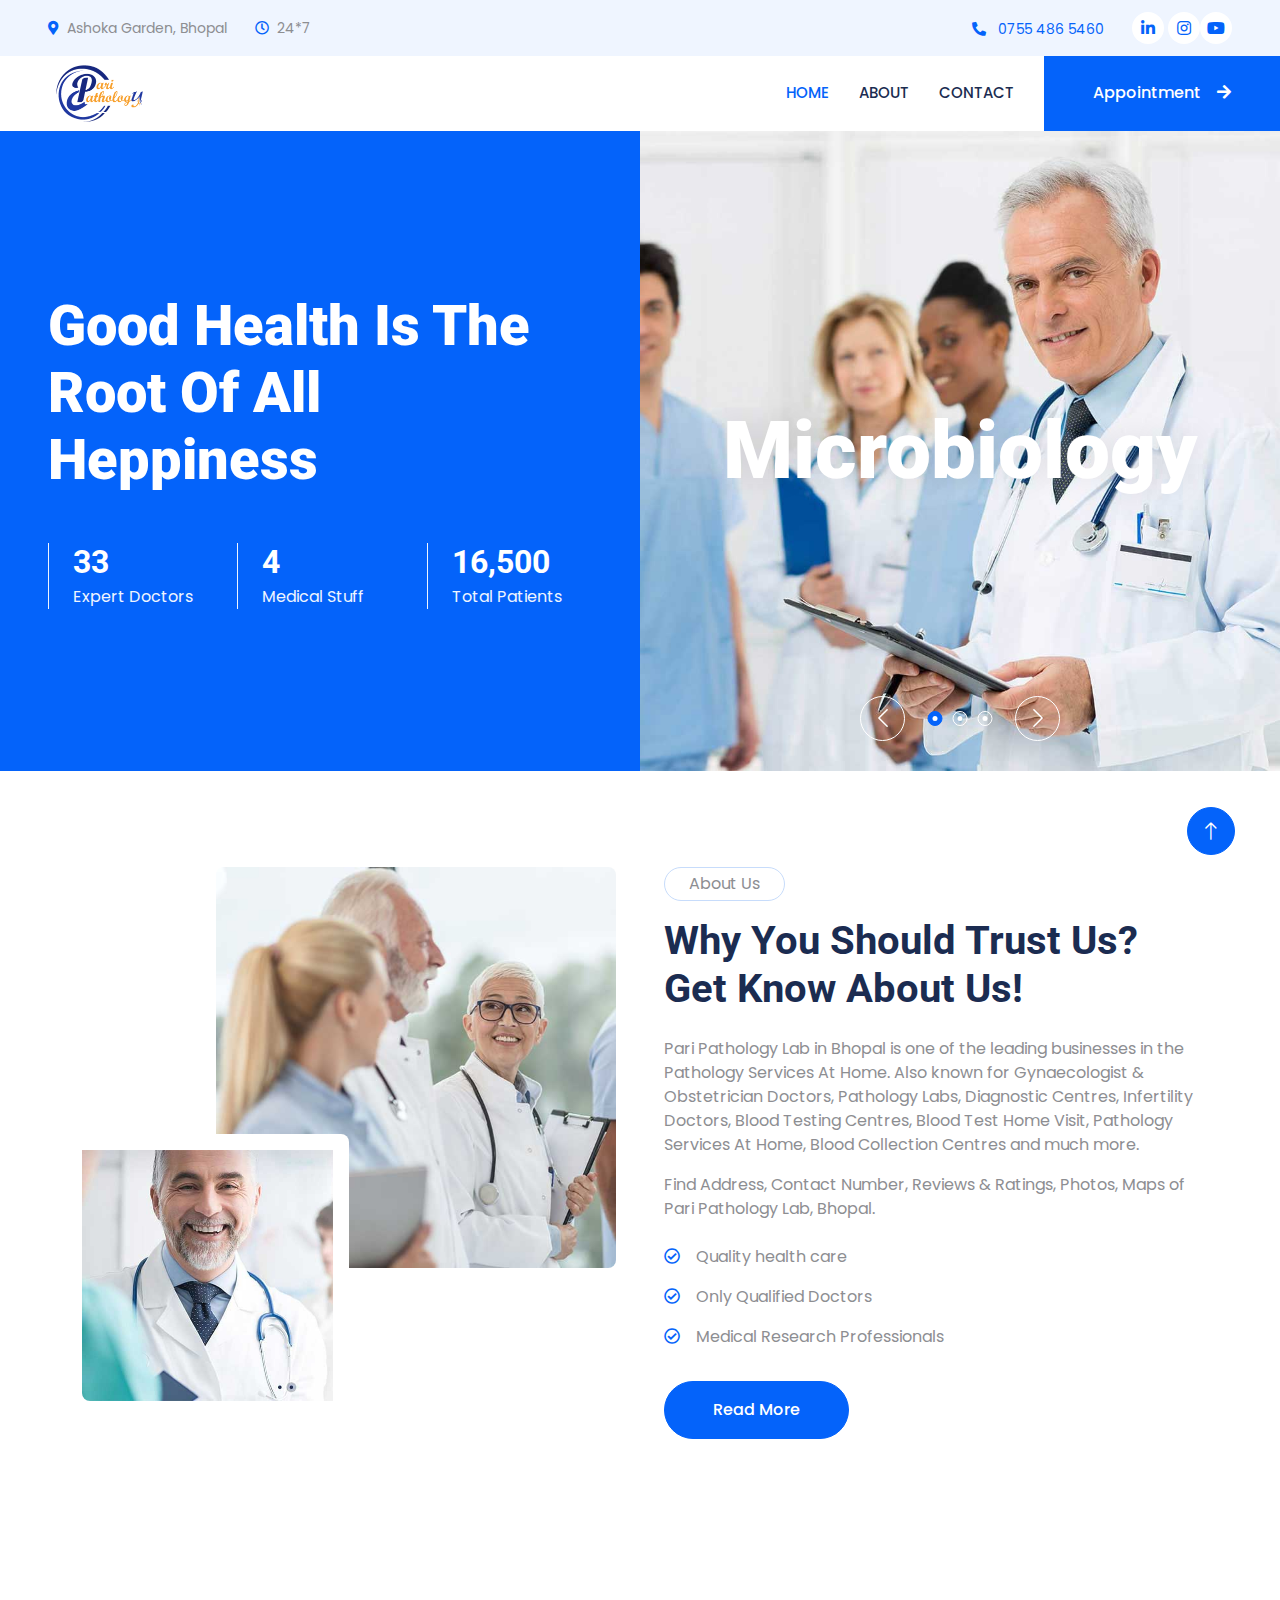
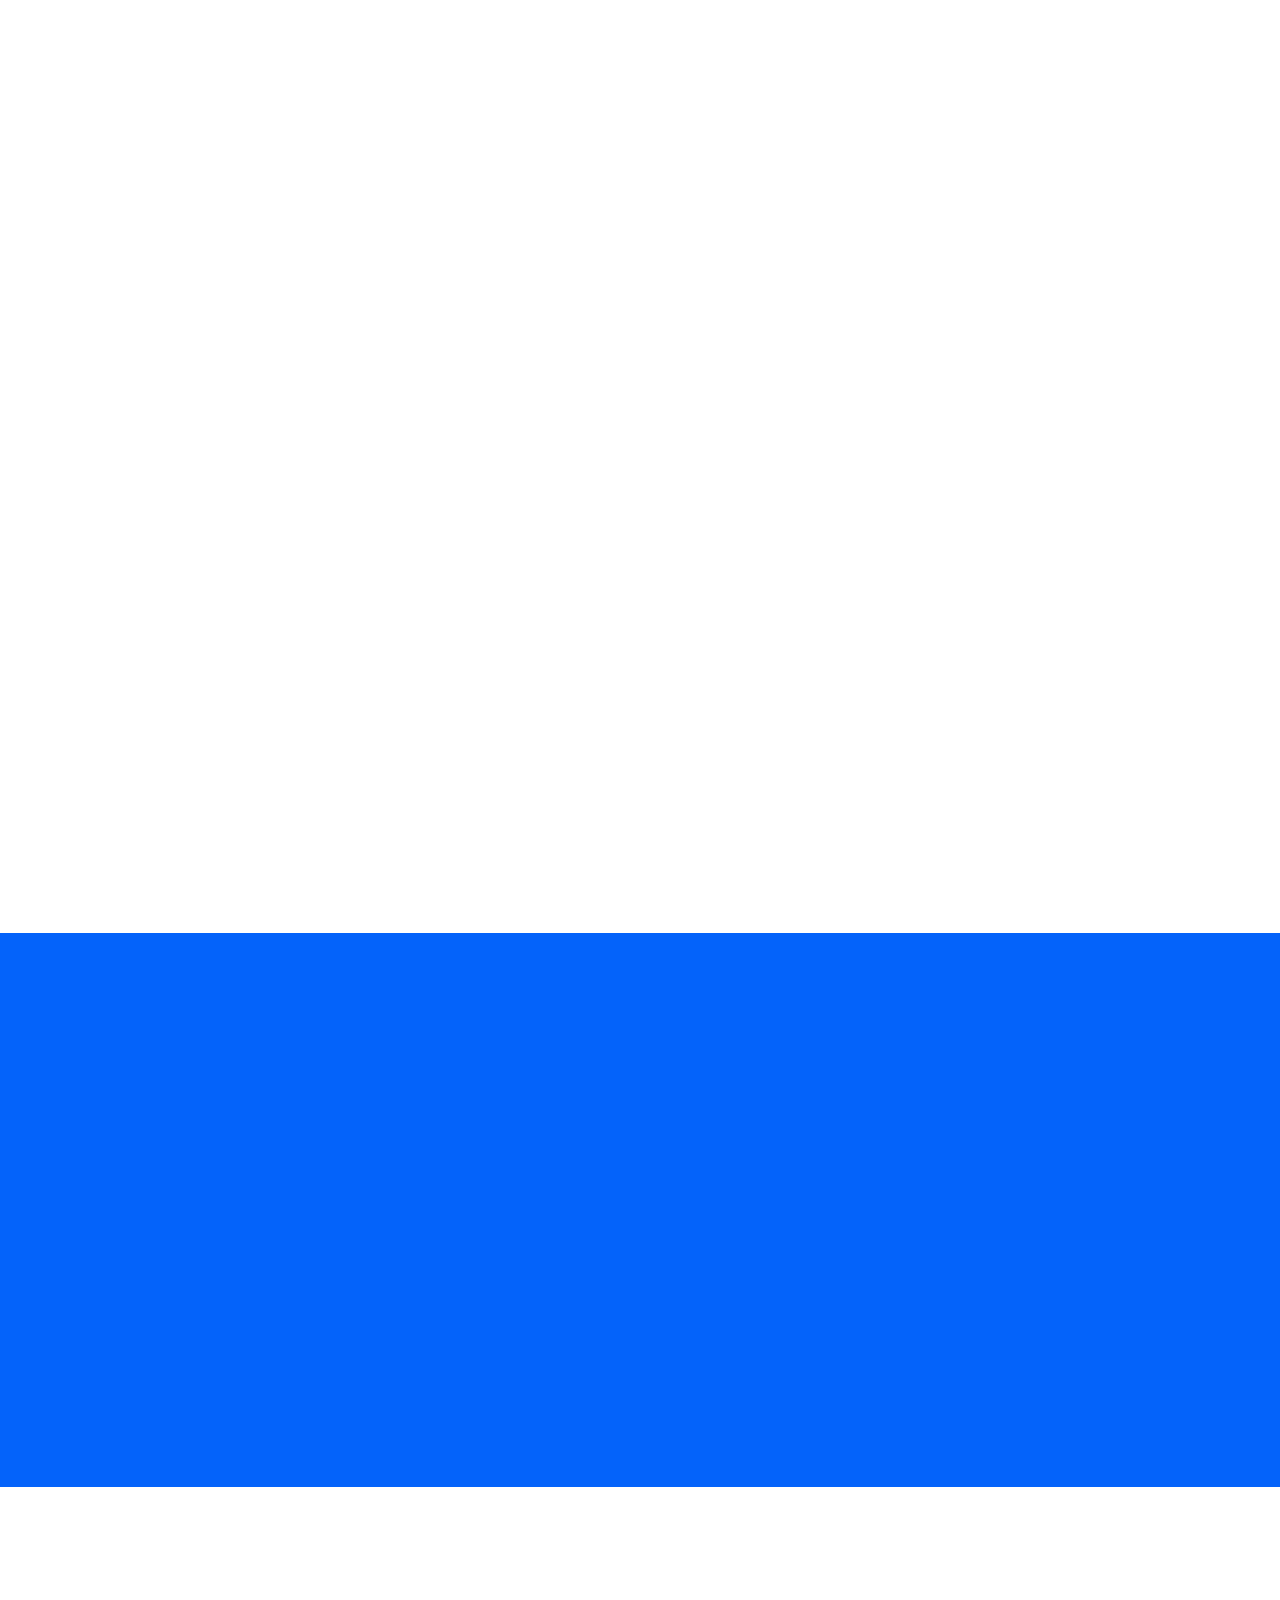
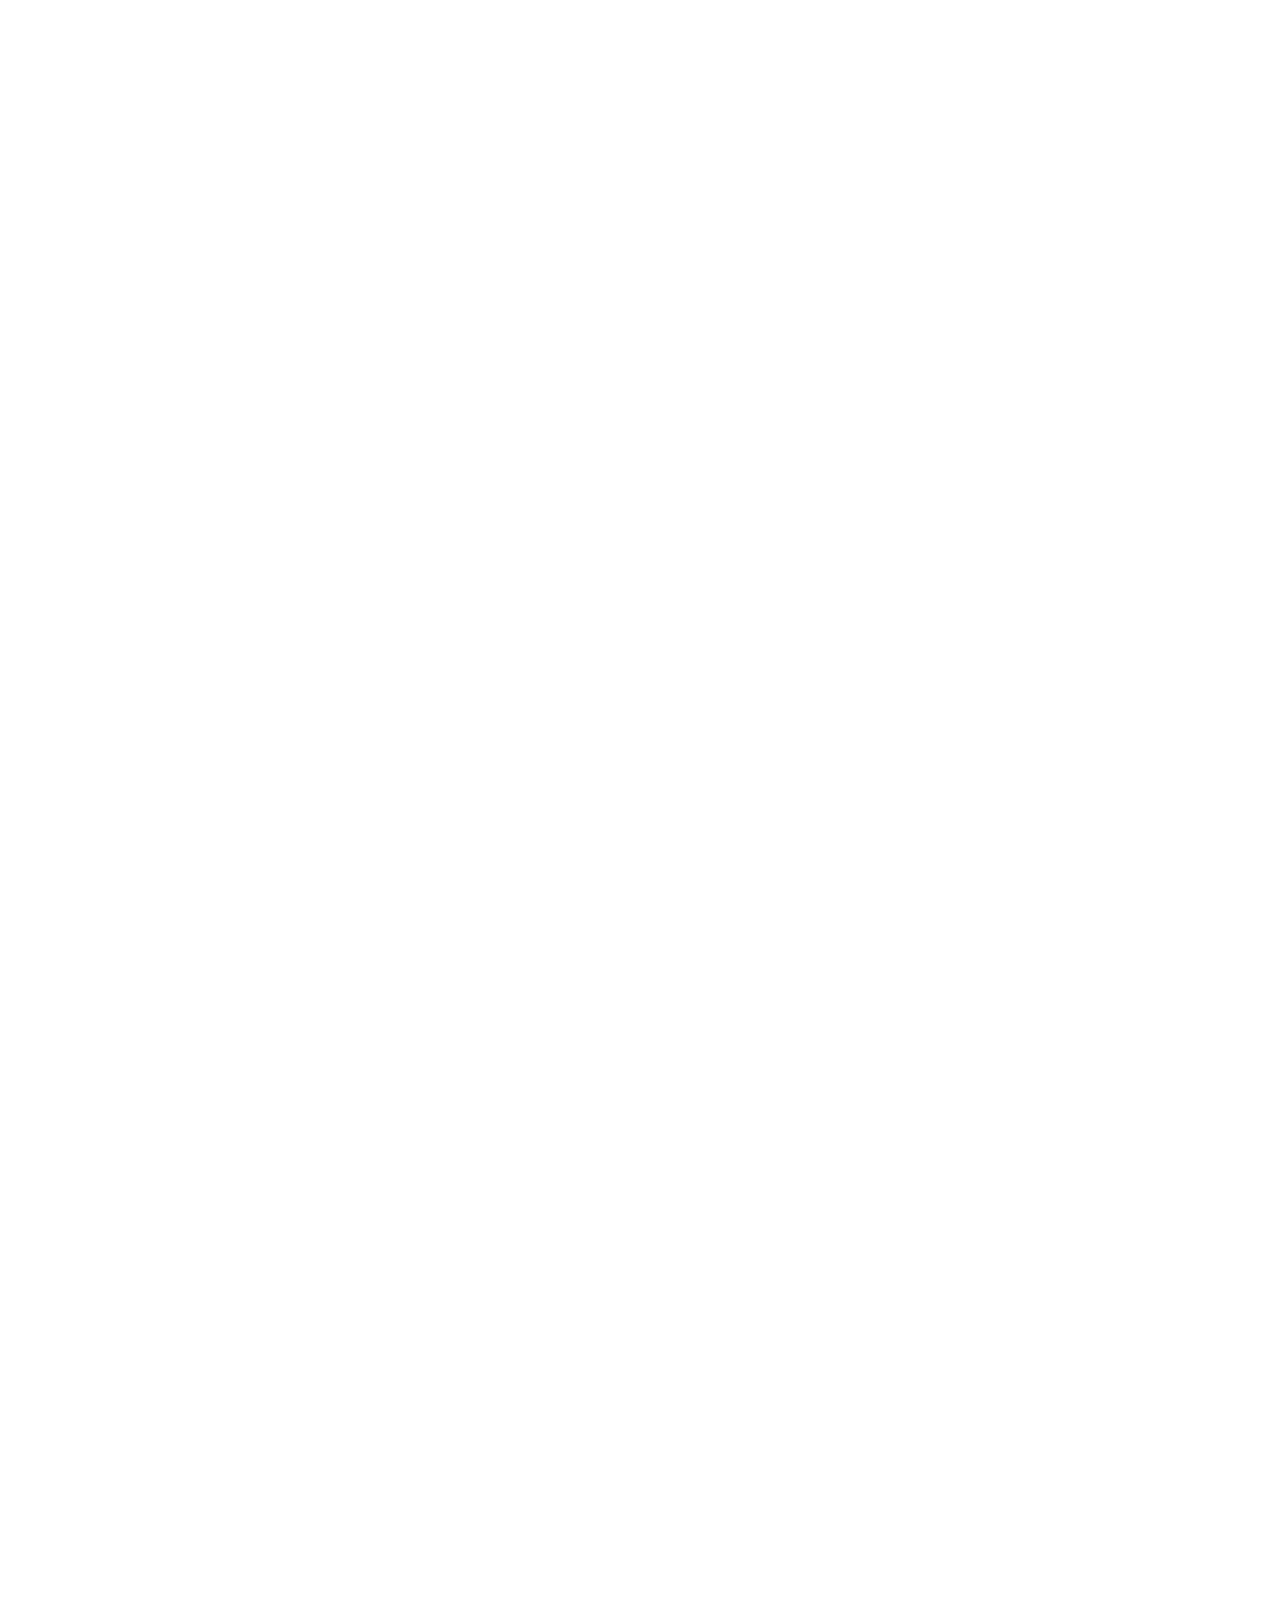
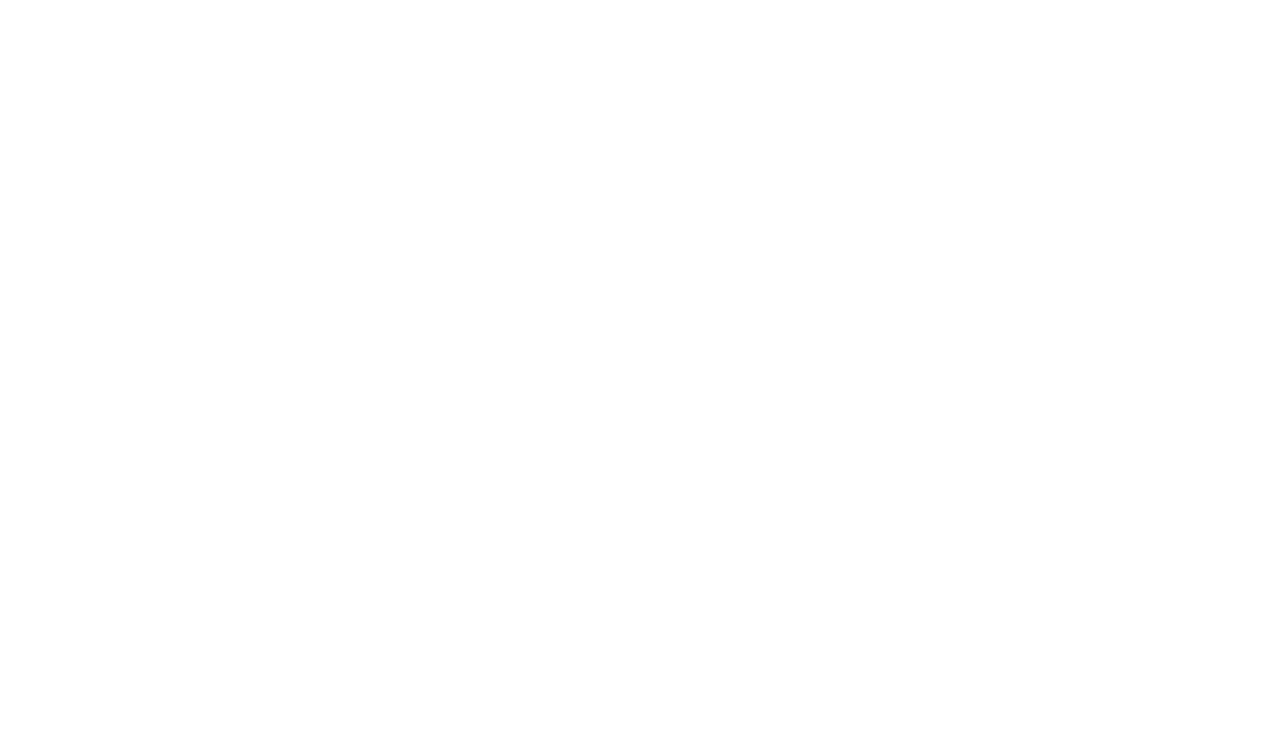
==== commit 6b4318d3: "modified-index and contact html" ====
--- a/index.html
+++ b/index.html
@@ -5,17 +5,18 @@
     <meta charset="utf-8">
     <title>Pari Pathology Private Limited</title>
     <meta content="width=device-width, initial-scale=1.0" name="viewport">
-    <meta content="" name="keywords">
+    <meta content="Pathology lab, Diagnostic services, Clinical laboratory,Biopsy testing,Histopathology,Cytology testing,Blood testing,Urine testing, Genetic testing, Immunohistochemistry services, Microbiology testing, Serology testing, Hematology testing, Molecular pathology services, Anatomic pathology testing, Frozen section services, Autopsy services, Clinical chemistry testing, Toxicology testing, Electron microscopy services, Bhopal India" name="keywords">
     <meta content="" name="description">
 
+
     <!-- Favicon -->
-    <link href="img/favicon.ico" rel="icon">
+    <link href="img/6-pnglogo.png" rel="icon">
 
     <!-- Google Web Fonts -->
     <link rel="preconnect" href="https://fonts.googleapis.com">
     <link rel="preconnect" href="https://fonts.gstatic.com" crossorigin>
     <link href="https://fonts.googleapis.com/css2?family=Open+Sans:wght@400;500&family=Roboto:wght@500;700;900&display=swap" rel="stylesheet"> 
-
+    <link href="https://fonts.googleapis.com/css2?family=Poppins:ital,wght@0,100;0,200;0,300;0,400;0,500;0,600;0,700;0,800;0,900;1,100;1,200;1,300;1,400;1,500;1,600;1,700;1,800;1,900&display=swap" rel="stylesheet">
     <!-- Icon Font Stylesheet -->
     <link href="https://cdnjs.cloudflare.com/ajax/libs/font-awesome/5.10.0/css/all.min.css" rel="stylesheet">
     <link href="https://cdn.jsdelivr.net/npm/bootstrap-icons@1.4.1/font/bootstrap-icons.css" rel="stylesheet">
@@ -48,7 +49,7 @@
             <div class="col-lg-7 px-5 text-start">
                 <div class="h-100 d-inline-flex align-items-center py-3 me-4">
                     <small class="fa fa-map-marker-alt text-primary me-2"></small>
-                    <small>123 Street, New York, USA</small>
+                    <small>Ashoka Garden, Bhopal</small>
                 </div>
                 <div class="h-100 d-inline-flex align-items-center py-3">
                     <small class="far fa-clock text-primary me-2"></small>
@@ -57,14 +58,17 @@
             </div>
             <div class="col-lg-5 px-5 text-end">
                 <div class="h-100 d-inline-flex align-items-center py-3 me-4">
-                    <small class="fa fa-phone-alt text-primary me-2"></small>
-                    <small>0755 486 5460</small>
+                    <a href="tel:0755 486 5460">
+                        <small class="fa fa-phone-alt text-primary me-2"></small>
+                        <small>0755 486 5460</small>
+                    </a>
                 </div>
                 <div class="h-100 d-inline-flex align-items-center">
-                    <a class="btn btn-sm-square rounded-circle bg-white text-primary me-1" href=""><i class="fab fa-facebook-f"></i></a>
-                    <a class="btn btn-sm-square rounded-circle bg-white text-primary me-1" href=""><i class="fab fa-twitter"></i></a>
-                    <a class="btn btn-sm-square rounded-circle bg-white text-primary me-1" href=""><i class="fab fa-linkedin-in"></i></a>
-                    <a class="btn btn-sm-square rounded-circle bg-white text-primary me-0" href=""><i class="fab fa-instagram"></i></a>
+                    <!-- <a class="btn btn-sm-square rounded-circle bg-white text-primary me-1" href=""><i class="fab fa-facebook-f"></i></a> -->
+                    <!-- <a class="btn btn-sm-square rounded-circle bg-white text-primary me-1" href=""><i class="fab fa-twitter"></i></a> -->
+                    <a class="btn btn-sm-square rounded-circle bg-white text-primary me-1" href="https://www.linkedin.com/in/pari-pathology-pvt-ltd-31b580274/" target="_blank"><i class="fab fa-linkedin-in"></i></a>
+                    <a class="btn btn-sm-square rounded-circle bg-white text-primary me-0" href="https://www.instagram.com/paripathology/" target="_blank"><i class="fab fa-instagram"></i></a>
+                    <a class="btn btn-sm-square rounded-circle bg-white text-primary me-0" href="https://www.youtube.com/@paripathologypvtltd7884"><i class="fab fa-youtube"></i></a>
                 </div>
             </div>
         </div>
@@ -86,8 +90,8 @@
         <div class="collapse navbar-collapse" id="navbarCollapse">
             <div class="navbar-nav ms-auto p-4 p-lg-0">
                 <a href="index.html" class="nav-item nav-link active">Home</a>
-                <a href="about.html" class="nav-item nav-link">About</a>
-                <a href="service.html" class="nav-item nav-link">Service</a>
+                <a href="#" class="nav-item nav-link">About</a>
+                <!-- <a href="service.html" class="nav-item nav-link">Service</a>
                 <div class="nav-item dropdown">
                     <a href="#" class="nav-link dropdown-toggle" data-bs-toggle="dropdown">Pages</a>
                     <div class="dropdown-menu rounded-0 rounded-bottom m-0">
@@ -97,10 +101,10 @@
                         <a href="testimonial.html" class="dropdown-item">Testimonial</a>
                         <a href="404.html" class="dropdown-item">404 Page</a>
                     </div>
-                </div>
+                </div> -->
                 <a href="contact.html" class="nav-item nav-link">Contact</a>
             </div>
-            <a href="" class="btn btn-primary rounded-0 py-4 px-lg-5 d-none d-lg-block">Appointment<i class="fa fa-arrow-right ms-3"></i></a>
+            <a href="#" class="btn btn-primary rounded-0 py-4 px-lg-5 d-none d-lg-block">Appointment<i class="fa fa-arrow-right ms-3"></i></a>
         </div>
     </nav>
     <!-- Navbar End -->
@@ -120,13 +124,13 @@
                     </div>
                     <div class="col-sm-4">
                         <div class="border-start border-light ps-4">
-                            <h2 class="text-white mb-1" data-toggle="counter-up">12</h2>
+                            <h2 class="text-white mb-1" data-toggle="counter-up">13</h2>
                             <p class="text-light mb-0">Medical Stuff</p>
                         </div>
                     </div>
                     <div class="col-sm-4">
                         <div class="border-start border-light ps-4">
-                            <h2 class="text-white mb-1" data-toggle="counter-up">12345</h2>
+                            <h2 class="text-white mb-1" data-toggle="counter-up">50,000</h2>
                             <p class="text-light mb-0">Total Patients</p>
                         </div>
                     </div>
@@ -137,19 +141,19 @@
                     <div class="owl-carousel-item position-relative">
                         <img class="img-fluid" src="img/carousel-1.jpg" alt="">
                         <div class="owl-carousel-text">
-                            <h1 class="display-1 text-white mb-0">MicrobioLogy</h1>
+                            <h1 class="display-1 text-white mb-0">Microbiology</h1>
                         </div>
                     </div>
                     <div class="owl-carousel-item position-relative">
                         <img class="img-fluid" src="img/carousel-2.jpg" alt="">
                         <div class="owl-carousel-text">
-                            <h1 class="display-1 text-white mb-0">Hemetology</h1>
+                            <h1 class="display-1 text-white mb-0">Hematology</h1>
                         </div>
                     </div>
                     <div class="owl-carousel-item position-relative">
                         <img class="img-fluid" src="img/carousel-3.jpg" alt="">
                         <div class="owl-carousel-text">
-                            <h1 class="display-1 text-white mb-0">BioChemistry</h1>
+                            <h1 class="display-1 text-white mb-0">Serology</h1>
                         </div>
                     </div>
                 </div>
@@ -198,7 +202,7 @@
                         <div class="d-inline-flex align-items-center justify-content-center bg-white rounded-circle mb-4" style="width: 65px; height: 65px;">
                             <i class="fa fa-heartbeat text-primary fs-4"></i>
                         </div>
-                        <h4 class="mb-3">Cardiology</h4>
+                        <h4 class="mb-3">Diagnosis of diseases</h4>
                         <p class="mb-4">Erat ipsum justo amet duo et elitr dolor, est duo duo eos lorem sed diam stet diam sed stet.</p>
                         <a class="btn" href=""><i class="fa fa-plus text-primary me-3"></i>Read More</a>
                     </div>
@@ -208,7 +212,7 @@
                         <div class="d-inline-flex align-items-center justify-content-center bg-white rounded-circle mb-4" style="width: 65px; height: 65px;">
                             <i class="fa fa-x-ray text-primary fs-4"></i>
                         </div>
-                        <h4 class="mb-3">Pulmonary</h4>
+                        <h4 class="mb-3">Monitoring of diseases</h4>
                         <p class="mb-4">Erat ipsum justo amet duo et elitr dolor, est duo duo eos lorem sed diam stet diam sed stet.</p>
                         <a class="btn" href=""><i class="fa fa-plus text-primary me-3"></i>Read More</a>
                     </div>
@@ -218,7 +222,7 @@
                         <div class="d-inline-flex align-items-center justify-content-center bg-white rounded-circle mb-4" style="width: 65px; height: 65px;">
                             <i class="fa fa-brain text-primary fs-4"></i>
                         </div>
-                        <h4 class="mb-3">Neurology</h4>
+                        <h4 class="mb-3">Screening for diseases</h4>
                         <p class="mb-4">Erat ipsum justo amet duo et elitr dolor, est duo duo eos lorem sed diam stet diam sed stet.</p>
                         <a class="btn" href=""><i class="fa fa-plus text-primary me-3"></i>Read More</a>
                     </div>
@@ -228,7 +232,7 @@
                         <div class="d-inline-flex align-items-center justify-content-center bg-white rounded-circle mb-4" style="width: 65px; height: 65px;">
                             <i class="fa fa-wheelchair text-primary fs-4"></i>
                         </div>
-                        <h4 class="mb-3">Orthopedics</h4>
+                        <h4 class="mb-3">Screening for diseases</h4>
                         <p class="mb-4">Erat ipsum justo amet duo et elitr dolor, est duo duo eos lorem sed diam stet diam sed stet.</p>
                         <a class="btn" href=""><i class="fa fa-plus text-primary me-3"></i>Read More</a>
                     </div>
@@ -238,7 +242,7 @@
                         <div class="d-inline-flex align-items-center justify-content-center bg-white rounded-circle mb-4" style="width: 65px; height: 65px;">
                             <i class="fa fa-tooth text-primary fs-4"></i>
                         </div>
-                        <h4 class="mb-3">Dental Surgery</h4>
+                        <h4 class="mb-3">Consultation</h4>
                         <p class="mb-4">Erat ipsum justo amet duo et elitr dolor, est duo duo eos lorem sed diam stet diam sed stet.</p>
                         <a class="btn" href=""><i class="fa fa-plus text-primary me-3"></i>Read More</a>
                     </div>
@@ -411,7 +415,7 @@
             <div class="row g-5">
                 <div class="col-lg-6 wow fadeInUp" data-wow-delay="0.1s">
                     <p class="d-inline-block border rounded-pill py-1 px-4">Appointment</p>
-                    <h1 class="mb-4">Make An Appointment To Visit Our Doctor</h1>
+                    <h1 class="mb-4">Need Help In Booking A Home Collection?</h1>
                     <p class="mb-4">Tempor erat elitr rebum at clita. Diam dolor diam ipsum sit. Aliqu diam amet diam et eos. Clita erat ipsum et lorem et sit, sed stet lorem sit clita duo justo magna dolore erat amet</p>
                     <div class="bg-light rounded d-flex align-items-center p-5 mb-4">
                         <div class="d-flex flex-shrink-0 align-items-center justify-content-center rounded-circle bg-white" style="width: 55px; height: 55px;">
@@ -527,14 +531,18 @@
             <div class="row g-5">
                 <div class="col-lg-3 col-md-6">
                     <h5 class="text-light mb-4">Address</h5>
-                    <p class="mb-2"><i class="fa fa-map-marker-alt me-3"></i>123 Street, New York, USA</p>
+                    <p class="mb-2"><i class="fa fa-map-marker-alt me-3"></i>Ashoka Garden, Bhopal</p>
                     <p class="mb-2"><i class="fa fa-phone-alt me-3"></i>0755 486 5460</p>
                     <p class="mb-2"><i class="fa fa-envelope me-3"></i>paripathologypvtltd@gmail    .com</p>
                     <div class="d-flex pt-2">
-                        <a class="btn btn-outline-light btn-social rounded-circle" href=""><i class="fab fa-twitter"></i></a>
-                        <a class="btn btn-outline-light btn-social rounded-circle" href=""><i class="fab fa-facebook-f"></i></a>
-                        <a class="btn btn-outline-light btn-social rounded-circle" href=""><i class="fab fa-youtube"></i></a>
-                        <a class="btn btn-outline-light btn-social rounded-circle" href=""><i class="fab fa-linkedin-in"></i></a>
+                        <!-- <a class="btn btn-outline-light btn-social rounded-circle" href=""><i class="fab fa-twitter"></i></a> -->
+                        <!-- <a class="btn btn-outline-light btn-social rounded-circle" href=""><i class="fab fa-facebook-f"></i></a> -->
+                        <a class="btn btn-outline-light btn-social rounded-circle" href="https://www.linkedin.com/in/pari-pathology-pvt-ltd-31b580274/" target="_blank"><i class="fab fa-linkedin-in"></i></a>
+                        
+                        <a class="btn btn-outline-light btn-social rounded-circle" href="https://www.instagram.com/paripathology/" target="_blank"><i class="fab fa-instagram"></i></a>
+                        
+                        <a class="btn btn-outline-light btn-social rounded-circle" href="https://www.youtube.com/@paripathologypvtltd7884"><i class="fab fa-youtube"></i></a>
+                        <!-- <a class="btn btn-outline-light btn-social rounded-circle" href=""><i class="fab fa-linkedin-in"></i></a> -->
                     </div>
                 </div>
                 <div class="col-lg-3 col-md-6">
@@ -567,13 +575,12 @@
             <div class="copyright">
                 <div class="row">
                     <div class="col-md-6 text-center text-md-start mb-3 mb-md-0">
-                        &copy; <a class="border-bottom" href="#">Your Site Name</a>, All Right Reserved.
+                        &copy; <a class="border-bottom" href="#">Pari Pathology Pvt Ltd</a>, All Right Reserved.
                     </div>
                     <div class="col-md-6 text-center text-md-end">
                         <!--/*** This template is free as long as you keep the footer author’s credit link/attribution link/backlink. If you'd like to use the template without the footer author’s credit link/attribution link/backlink, you can purchase the Credit Removal License from "https://htmlcodex.com/credit-removal". Thank you for your support. ***/-->
-                        Designed By <a class="border-bottom" href="https://htmlcodex.com">HTML Codex</a>
-                        </br>
-                        Distributed By <a class="border-bottom" href="https://themewagon.com" target="_blank">ThemeWagon</a>
+                        Designed By <a class="border-bottom" href="#">Pari Pathology Pvt Ltd</a>
+                        
                     </div>
                 </div>
             </div>
--- a/css/style.css
+++ b/css/style.css
@@ -1,4 +1,7 @@
 /********** Template CSS **********/
+*{
+    font-family: 'Poppins', sans-serif;
+}
 :root {
     --primary: #0463FA;
     --light: #EFF5FF;
@@ -82,7 +85,7 @@
 .navbar .dropdown-toggle::after {
     border: none;
     content: "\f107";
-    font-family: "Font Awesome 5 Free";
+    font-family: 'Poppins', sans-serif;
     font-weight: 900;
     vertical-align: middle;
     margin-left: 8px;
@@ -493,7 +496,7 @@
 .footer .btn.btn-link::before {
     position: relative;
     content: "\f105";
-    font-family: "Font Awesome 5 Free";
+    font-family: 'Poppins', sans-serif;
     font-weight: 900;
     margin-right: 10px;
 }
